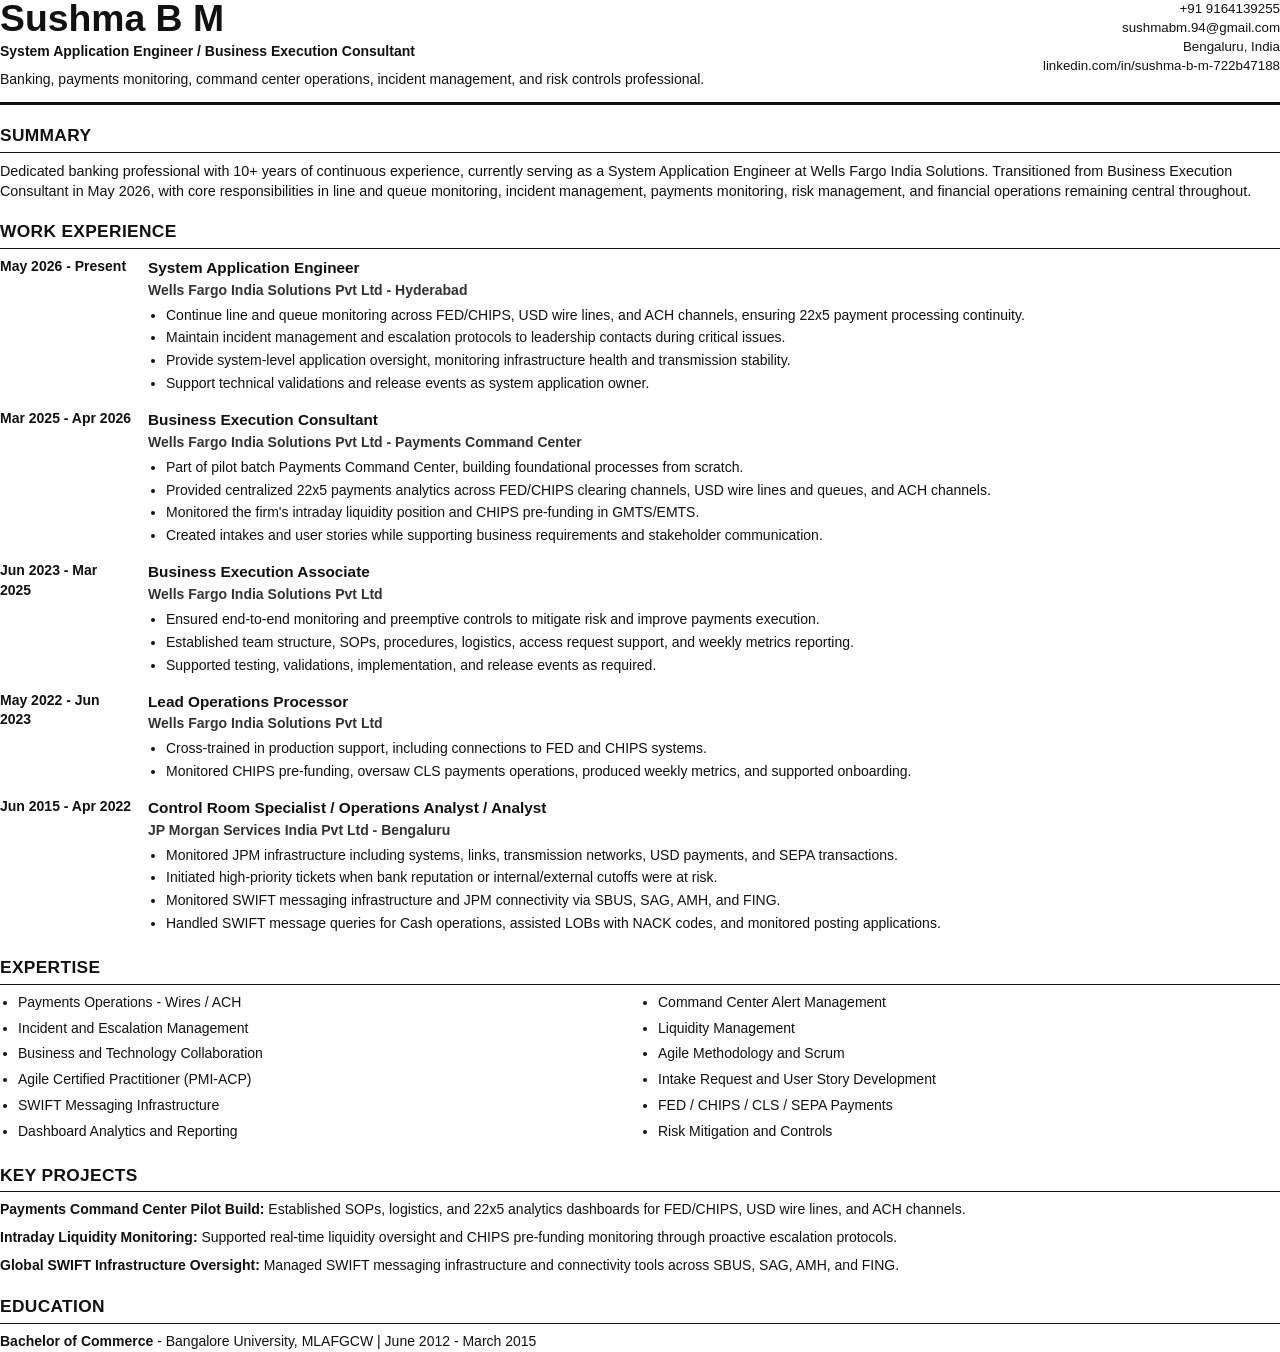
==== resume-print.html @ 896e319c "Add files via upload" ====
<!doctype html>
<html lang="en">
<head>
  <meta charset="utf-8">
  <title>Sushma B M Resume</title>
  <style>
    @page {
      size: A4;
      margin: 18mm;
    }

    body {
      margin: 0;
      color: #111;
      font-family: Arial, Helvetica, sans-serif;
      font-size: 10.5pt;
      line-height: 1.42;
    }

    h1,
    h2,
    h3,
    p {
      margin: 0;
    }

    h1 {
      font-size: 28pt;
      line-height: 1;
      margin-bottom: 5px;
    }

    h2 {
      border-bottom: 1px solid #111;
      font-size: 13pt;
      letter-spacing: 0.02em;
      margin: 18px 0 8px;
      padding-bottom: 4px;
      text-transform: uppercase;
    }

    h3 {
      font-size: 11.5pt;
      margin-bottom: 2px;
    }

    ul {
      margin: 5px 0 0;
      padding-left: 18px;
    }

    li {
      margin-bottom: 3px;
    }

    .header {
      display: flex;
      justify-content: space-between;
      gap: 24px;
      border-bottom: 3px solid #111;
      padding-bottom: 12px;
    }

    .title {
      font-weight: 700;
      margin-bottom: 8px;
    }

    .contact {
      min-width: 210px;
      text-align: right;
      font-size: 10pt;
    }

    .summary {
      font-size: 10.75pt;
    }

    .role {
      display: grid;
      grid-template-columns: 132px 1fr;
      gap: 16px;
      margin-bottom: 12px;
      page-break-inside: avoid;
    }

    .period {
      font-weight: 700;
    }

    .company {
      color: #333;
      font-weight: 700;
      margin-bottom: 3px;
    }

    .skills {
      display: grid;
      grid-template-columns: repeat(2, 1fr);
      gap: 3px 18px;
      margin: 0;
      padding-left: 18px;
    }

    .projects {
      display: grid;
      gap: 8px;
    }
  </style>
</head>
<body>
  <header class="header">
    <div>
      <h1>Sushma B M</h1>
      <p class="title">System Application Engineer / Business Execution Consultant</p>
      <p>Banking, payments monitoring, command center operations, incident management, and risk controls professional.</p>
    </div>
    <div class="contact">
      <p>+91 9164139255</p>
      <p>sushmabm.94@gmail.com</p>
      <p>Bengaluru, India</p>
      <p>linkedin.com/in/sushma-b-m-722b47188</p>
    </div>
  </header>

  <section>
    <h2>Summary</h2>
    <p class="summary">
      Dedicated banking professional with 10+ years of continuous experience, currently serving as a System Application Engineer at Wells Fargo India Solutions. Transitioned from Business Execution Consultant in May 2026, with core responsibilities in line and queue monitoring, incident management, payments monitoring, risk management, and financial operations remaining central throughout.
    </p>
  </section>

  <section>
    <h2>Work Experience</h2>
    <article class="role">
      <div class="period">May 2026 - Present</div>
      <div>
        <h3>System Application Engineer</h3>
        <p class="company">Wells Fargo India Solutions Pvt Ltd - Hyderabad</p>
        <ul>
          <li>Continue line and queue monitoring across FED/CHIPS, USD wire lines, and ACH channels, ensuring 22x5 payment processing continuity.</li>
          <li>Maintain incident management and escalation protocols to leadership contacts during critical issues.</li>
          <li>Provide system-level application oversight, monitoring infrastructure health and transmission stability.</li>
          <li>Support technical validations and release events as system application owner.</li>
        </ul>
      </div>
    </article>

    <article class="role">
      <div class="period">Mar 2025 - Apr 2026</div>
      <div>
        <h3>Business Execution Consultant</h3>
        <p class="company">Wells Fargo India Solutions Pvt Ltd - Payments Command Center</p>
        <ul>
          <li>Part of pilot batch Payments Command Center, building foundational processes from scratch.</li>
          <li>Provided centralized 22x5 payments analytics across FED/CHIPS clearing channels, USD wire lines and queues, and ACH channels.</li>
          <li>Monitored the firm's intraday liquidity position and CHIPS pre-funding in GMTS/EMTS.</li>
          <li>Created intakes and user stories while supporting business requirements and stakeholder communication.</li>
        </ul>
      </div>
    </article>

    <article class="role">
      <div class="period">Jun 2023 - Mar 2025</div>
      <div>
        <h3>Business Execution Associate</h3>
        <p class="company">Wells Fargo India Solutions Pvt Ltd</p>
        <ul>
          <li>Ensured end-to-end monitoring and preemptive controls to mitigate risk and improve payments execution.</li>
          <li>Established team structure, SOPs, procedures, logistics, access request support, and weekly metrics reporting.</li>
          <li>Supported testing, validations, implementation, and release events as required.</li>
        </ul>
      </div>
    </article>

    <article class="role">
      <div class="period">May 2022 - Jun 2023</div>
      <div>
        <h3>Lead Operations Processor</h3>
        <p class="company">Wells Fargo India Solutions Pvt Ltd</p>
        <ul>
          <li>Cross-trained in production support, including connections to FED and CHIPS systems.</li>
          <li>Monitored CHIPS pre-funding, oversaw CLS payments operations, produced weekly metrics, and supported onboarding.</li>
        </ul>
      </div>
    </article>

    <article class="role">
      <div class="period">Jun 2015 - Apr 2022</div>
      <div>
        <h3>Control Room Specialist / Operations Analyst / Analyst</h3>
        <p class="company">JP Morgan Services India Pvt Ltd - Bengaluru</p>
        <ul>
          <li>Monitored JPM infrastructure including systems, links, transmission networks, USD payments, and SEPA transactions.</li>
          <li>Initiated high-priority tickets when bank reputation or internal/external cutoffs were at risk.</li>
          <li>Monitored SWIFT messaging infrastructure and JPM connectivity via SBUS, SAG, AMH, and FING.</li>
          <li>Handled SWIFT message queries for Cash operations, assisted LOBs with NACK codes, and monitored posting applications.</li>
        </ul>
      </div>
    </article>
  </section>

  <section>
    <h2>Expertise</h2>
    <ul class="skills">
      <li>Payments Operations - Wires / ACH</li>
      <li>Command Center Alert Management</li>
      <li>Incident and Escalation Management</li>
      <li>Liquidity Management</li>
      <li>Business and Technology Collaboration</li>
      <li>Agile Methodology and Scrum</li>
      <li>Agile Certified Practitioner (PMI-ACP)</li>
      <li>Intake Request and User Story Development</li>
      <li>SWIFT Messaging Infrastructure</li>
      <li>FED / CHIPS / CLS / SEPA Payments</li>
      <li>Dashboard Analytics and Reporting</li>
      <li>Risk Mitigation and Controls</li>
    </ul>
  </section>

  <section>
    <h2>Key Projects</h2>
    <div class="projects">
      <p><strong>Payments Command Center Pilot Build:</strong> Established SOPs, logistics, and 22x5 analytics dashboards for FED/CHIPS, USD wire lines, and ACH channels.</p>
      <p><strong>Intraday Liquidity Monitoring:</strong> Supported real-time liquidity oversight and CHIPS pre-funding monitoring through proactive escalation protocols.</p>
      <p><strong>Global SWIFT Infrastructure Oversight:</strong> Managed SWIFT messaging infrastructure and connectivity tools across SBUS, SAG, AMH, and FING.</p>
    </div>
  </section>

  <section>
    <h2>Education</h2>
    <p><strong>Bachelor of Commerce</strong> - Bangalore University, MLAFGCW | June 2012 - March 2015</p>
  </section>
</body>
</html>
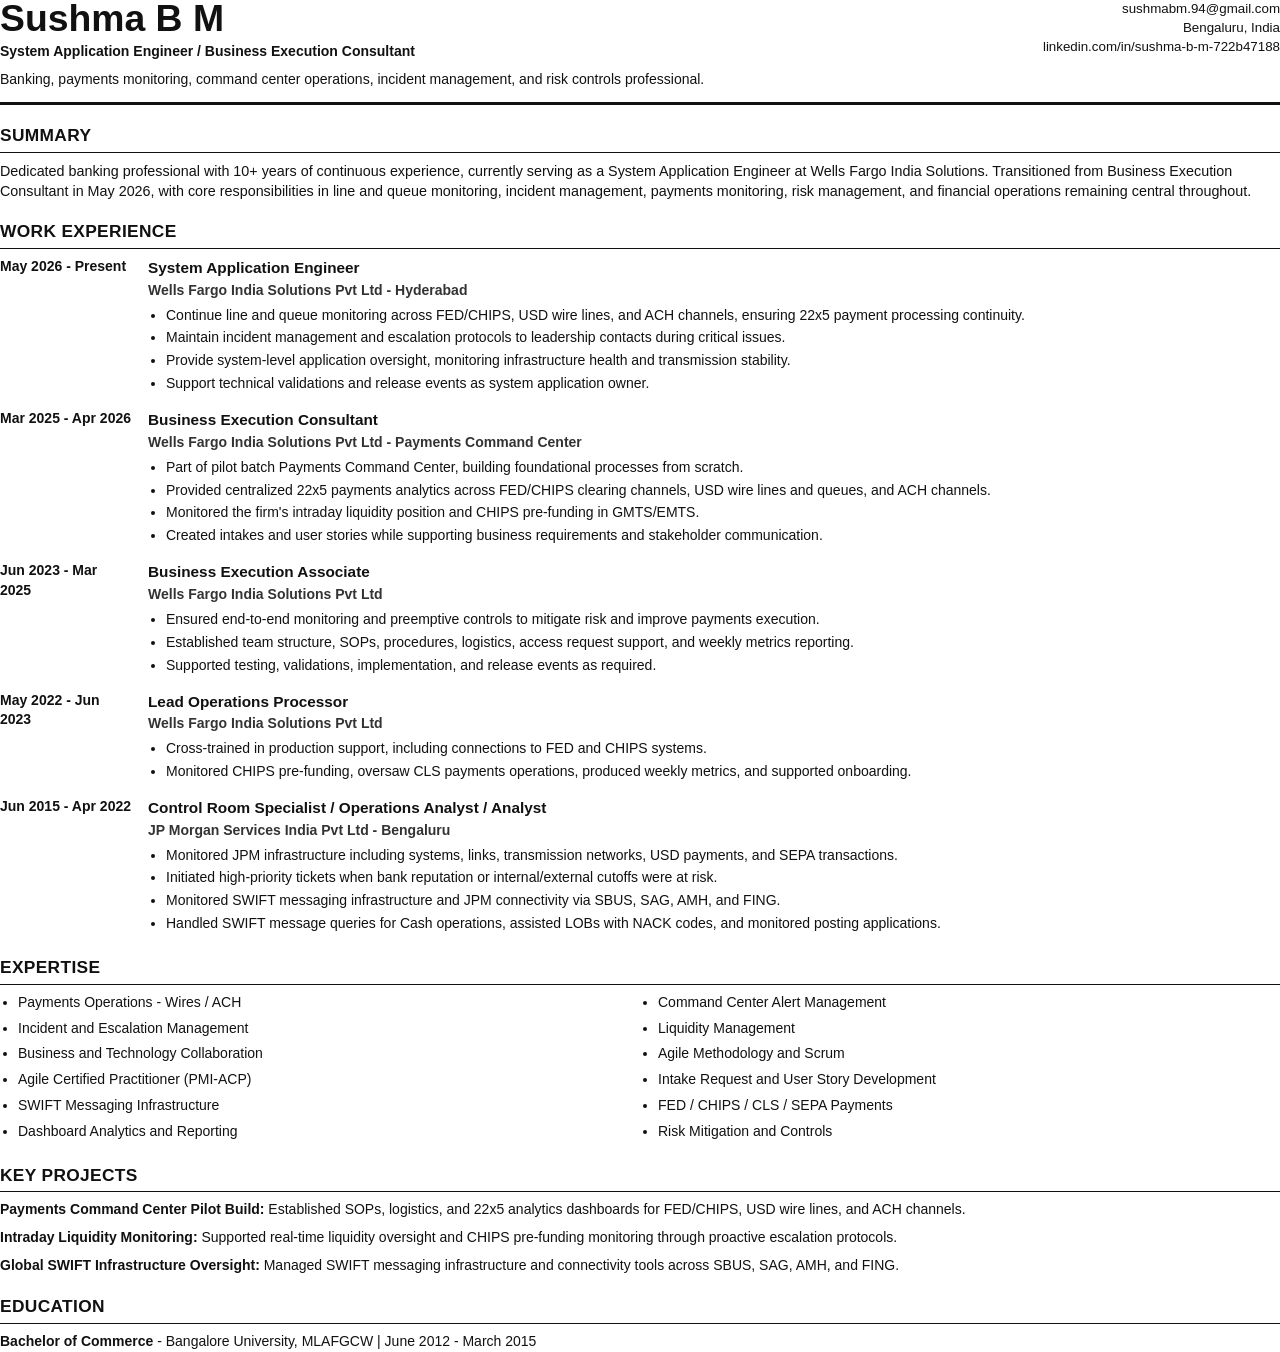
==== commit c2cb363c: "Remove phone number from contact section, print layout, PDF, and templates" ====
--- a/resume-print.html
+++ b/resume-print.html
@@ -116,7 +116,6 @@
       <p>Banking, payments monitoring, command center operations, incident management, and risk controls professional.</p>
     </div>
     <div class="contact">
-      <p>+91 9164139255</p>
       <p>sushmabm.94@gmail.com</p>
       <p>Bengaluru, India</p>
       <p>linkedin.com/in/sushma-b-m-722b47188</p>
